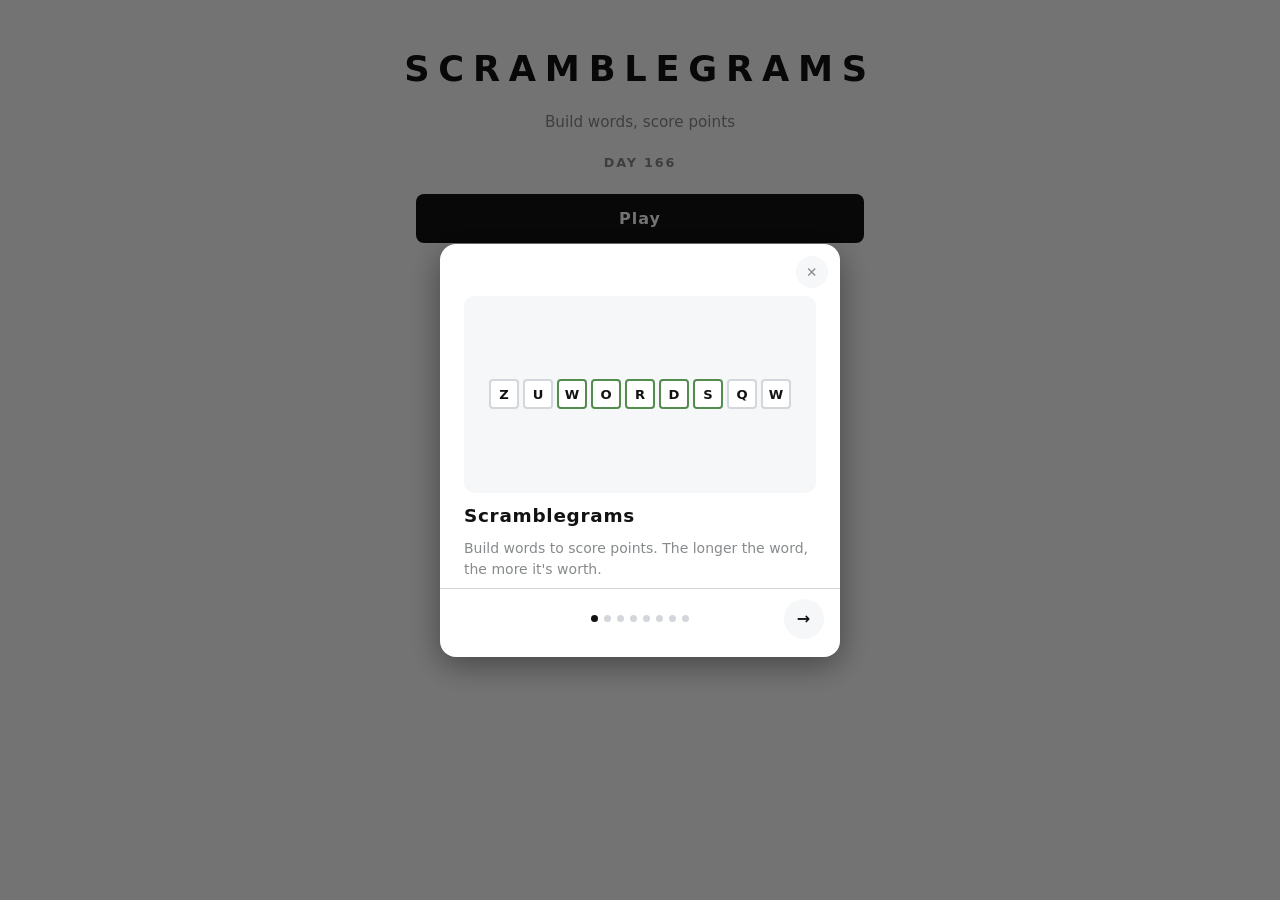
==== index.html @ f0c613c8 "feat: number of players, ui: add tiles remaining to the share grid" ====
<!DOCTYPE html>
<html lang="en">
<head>
  <meta charset="UTF-8">
  <meta name="viewport" content="width=device-width, initial-scale=1.0">
  <title>Scramblegrams</title>
  <meta name="description" content="Build words, score points">
  <meta name="theme-color" content="#121213">
  <link rel="icon" href="/favicon.svg" type="image/svg+xml">
  <link rel="manifest" href="/manifest.json">
  <link rel="apple-touch-icon" href="/icon.svg">
  <link rel="stylesheet" href="style.css">
</head>
<body>

<div id="app">

  <!-- ── Start ─────────────────────────────────────────────────────────────── -->
  <div id="start-screen">
    <div class="start-top">
      <h1 class="start-title">SCRAMBLEGRAMS</h1>
    </div>
    <div class="start-sub-row">
      <p class="start-sub">Build words, score points</p>
    </div>

    <p id="day-number" class="start-day"></p>

    <button id="start-btn" class="btn-primary" disabled>Loading…</button>

    <p id="player-count" class="player-count">— players today</p>

    <div id="played-today" hidden>
      <p class="played-msg">You've played today's puzzle</p>
      <p class="countdown-label">Next puzzle in</p>
      <p id="next-puzzle-countdown" class="countdown-timer">—</p>
    </div>

    <div class="start-sub-row">
      <button id="lb-icon-btn" aria-label="Leaderboard">
        <svg width="20" height="20" viewBox="0 0 20 20" fill="currentColor">
          <path d="M4 2h12v7a6 6 0 0 1-12 0V2z"/>
          <path d="M4 5H1a2 2 0 0 0 0 4h3M16 5h3a2 2 0 0 1 0 4h-3"/>
          <rect x="7" y="14" width="6" height="2" rx="1"/>
          <rect x="5" y="17" width="10" height="2" rx="1"/>
        </svg>
      </button>
      <button id="stats-btn" aria-label="Your stats">
        <svg width="18" height="18" viewBox="0 0 18 18" fill="currentColor">
          <rect x="0"  y="10" width="4" height="8" rx="1"/>
          <rect x="7"  y="5"  width="4" height="13" rx="1"/>
          <rect x="14" y="0"  width="4" height="18" rx="1"/>
        </svg>
      </button>
      <button id="profile-icon-btn" aria-label="Edit profile">
        <svg width="16" height="17" viewBox="0 0 16 17" fill="currentColor">
          <circle cx="8" cy="5" r="4"/>
          <path d="M0 17c0-4.4 3.6-8 8-8s8 3.6 8 8" fill-rule="evenodd"/>
        </svg>
      </button>
      <button id="theme-btn" aria-label="Switch to dark mode">
        <!-- Moon: shown in light mode -->
        <svg id="theme-icon-moon" width="16" height="16" viewBox="0 0 16 16" fill="currentColor">
          <path d="M6 1a7 7 0 1 0 9 9 5.5 5.5 0 0 1-9-9z"/>
        </svg>
        <!-- Sun: shown in dark mode -->
        <svg id="theme-icon-sun" width="16" height="16" viewBox="0 0 16 16" fill="currentColor" hidden>
          <circle cx="8" cy="8" r="3"/>
          <rect x="7.2" y="0"  width="1.6" height="2.5" rx=".8"/>
          <rect x="7.2" y="13.5" width="1.6" height="2.5" rx=".8"/>
          <rect x="0"   y="7.2" width="2.5" height="1.6" rx=".8"/>
          <rect x="13.5" y="7.2" width="2.5" height="1.6" rx=".8"/>
          <rect x="2.1" y="1.5" width="1.6" height="2.5" rx=".8" transform="rotate(45 3 3)"/>
          <rect x="10.5" y="1.5" width="1.6" height="2.5" rx=".8" transform="rotate(-45 13 3)"/>
          <rect x="2.1" y="10.1" width="1.6" height="2.5" rx=".8" transform="rotate(-45 3 13)"/>
          <rect x="10.5" y="10.1" width="1.6" height="2.5" rx=".8" transform="rotate(45 13 13)"/>
        </svg>
      </button>
    </div>
  </div>

  <!-- ── Profile setup ──────────────────────────────────────────────────────── -->
  <div id="profile-screen" hidden>
    <button class="screen-back" id="profile-back">←</button>
    <h2 class="screen-title">Create your profile</h2>
    <p class="screen-sub">Your name and flag will appear on the leaderboard</p>

    <div class="profile-field">
      <label class="field-label" for="profile-name">Nickname</label>
      <input id="profile-name" class="field-input" type="text"
        placeholder="e.g. WordWizard"
        maxlength="20" autocomplete="off" autocorrect="off" spellcheck="false">
    </div>

    <div class="profile-field flag-field">
      <p class="field-label">Country</p>
      <div class="flag-grid-scroll">
        <div id="flag-grid" class="flag-grid"></div>
      </div>
    </div>

    <button id="profile-save" class="btn-primary" disabled>Save &amp; continue</button>
  </div>

  <!-- ── Leaderboard ────────────────────────────────────────────────────────── -->
  <div id="leaderboard-screen" hidden>
    <div class="lb-header">
      <button class="screen-back" id="lb-back">←</button>
      <h2 class="screen-title">Leaderboard</h2>
    </div>

    <div class="lb-tabs">
      <button class="lb-tab active" data-mode="today">Today</button>
      <button class="lb-tab" data-mode="best">All-time best</button>
    </div>

    <div id="lb-list" class="lb-list"></div>
  </div>

  <!-- ── Game ──────────────────────────────────────────────────────────────── -->
  <div id="game-screen" hidden>
    <bg-game-header id="header"></bg-game-header>

    <div id="game-body">
      <bg-word-board id="word-board"></bg-word-board>
    </div>

    <div id="bottom-panel">
      <bg-tile-rack id="tile-rack"></bg-tile-rack>
      <sg-tray id="tray"></sg-tray>
      <p id="status-msg" class="status-msg"></p>
    </div>
  </div>

  <!-- ── Result ─────────────────────────────────────────────────────────────── -->
  <div id="result-screen" hidden>
    <p id="final-day" class="result-day"></p>
    <div id="final-score"></div>
    <p id="final-time"></p>
    <p id="final-rank" class="final-rank"></p>
    <div id="result-stats" class="result-stats" hidden>
      <div class="result-stat"><span class="result-stat-val" id="stat-streak">0</span><span class="result-stat-lbl">Streak</span></div>
      <div class="result-stat"><span class="result-stat-val" id="stat-personal-best">0</span><span class="result-stat-lbl">Best</span></div>
      <div class="result-stat"><span class="result-stat-val" id="stat-games-played">0</span><span class="result-stat-lbl">Played</span></div>
    </div>
    <div id="final-words"></div>
    <button id="lb-result-btn" class="btn-secondary">View leaderboard</button>
    <button id="share-btn" class="btn-secondary">Share score</button>
  </div>

  <!-- ── Stats modal ──────────────────────────────────────────────────────── -->
  <div id="stats-modal" hidden>
    <div class="stats-card">
      <div class="stats-card-header">
        <h3 class="stats-title">Your stats</h3>
        <button id="stats-close" class="tour-close-btn" aria-label="Close">✕</button>
      </div>
      <div class="stats-grid">
        <div class="stats-item"><span class="stats-val" id="stat-streak">0</span><span class="stats-lbl">Streak</span></div>
        <div class="stats-item"><span class="stats-val" id="stat-max-streak">0</span><span class="stats-lbl">Max streak</span></div>
        <div class="stats-item"><span class="stats-val" id="stat-games-played">0</span><span class="stats-lbl">Played</span></div>
        <div class="stats-item"><span class="stats-val" id="stat-personal-best">0</span><span class="stats-lbl">Best score</span></div>
      </div>
    </div>
  </div>

  <!-- ── Retire confirm ───────────────────────────────────────────────────── -->
  <div id="retire-modal" hidden>
    <div class="retire-card">
      <p class="retire-question">Finish today's puzzle and submit your score?</p>
      <div class="retire-actions">
        <button id="retire-no"  class="retire-btn retire-btn-no">Not yet</button>
        <button id="retire-yes" class="retire-btn retire-btn-yes">Finish</button>
      </div>
    </div>
  </div>

  <!-- ── Tour modal ────────────────────────────────────────────────────────── -->
  <div id="tour-modal" hidden>
    <div class="tour-card">

      <div class="tour-card-header">
        <button id="tour-close" class="tour-close-btn" aria-label="Close">✕</button>
      </div>

      <div class="tour-slides-wrap">

        <!-- Slide 1: Welcome -->
        <div class="tour-slide" hidden>
          <div class="tour-visual">
            <div class="tour-tiles">
              <span class="tour-tile">Z</span>
              <span class="tour-tile">U</span>
              <span class="tour-tile tour-tile-new">W</span>
              <span class="tour-tile tour-tile-new">O</span>
              <span class="tour-tile tour-tile-new">R</span>
              <span class="tour-tile tour-tile-new">D</span>
              <span class="tour-tile tour-tile-new">S</span>
              <span class="tour-tile">Q</span>
              <span class="tour-tile">W</span>
            </div>
          </div>
          <h3 class="tour-title">Scramblegrams</h3>
          <p class="tour-body">Build words to score points. The longer the word, the more it's worth.</p>
        </div>

        <!-- Slide 2: Draw tiles -->
        <div class="tour-slide" hidden>
          <div class="tour-visual">
            <p class="tour-label">POOL</p>
            <div class="tour-tiles">
              <span class="tour-tile">Z</span>
              <span class="tour-tile">U</span>
              <span class="tour-tile tour-tile-new">P</span>
              <span class="tour-tile tour-tile-new">O</span>
              <span class="tour-tile tour-tile-new">O</span>
              <span class="tour-tile tour-tile-new">L</span>
              <span class="tour-tile">Q</span>
              <span class="tour-tile">W</span>
            </div>
          </div>
          <h3 class="tour-title">Your pool</h3>
          <p class="tour-body">You have up to 10 tiles to work with. 40 tiles in the whole game.</p>
        </div>

        <!-- Slide 3: Claim a word -->
        <div class="tour-slide" hidden>
          <div class="tour-visual">
            <div class="tour-tiles">
              <span class="tour-tile">Z</span>
              <span class="tour-tile">U</span>
              <span class="tour-tile tour-tile-new">B</span>
              <span class="tour-tile tour-tile-new">A</span>
              <span class="tour-tile tour-tile-new">N</span>
              <span class="tour-tile tour-tile-new">K</span>
              <span class="tour-tile">S</span>
              <span class="tour-tile">Q</span>
              <span class="tour-tile">W</span>
            </div>
            <div class="tour-arrow">↓</div>
            <div class="tour-tiles">
              <span class="tour-tile claimed">B</span>
              <span class="tour-tile claimed">A</span>
              <span class="tour-tile claimed">N</span>
              <span class="tour-tile claimed">K</span>
              <span class="tour-pts">+3</span>
            </div>
          </div>
          <h3 class="tour-title">Bank a word</h3>
          <p class="tour-body">Tap tiles from the pool into your tray, bank any word of 4 or more letters.</p>
        </div>

        <!-- Slide 4: Extend a word -->
        <div class="tour-slide" hidden>
          <div class="tour-visual">
            <div class="tour-row">
              <div class="tour-tiles">
                <span class="tour-tile from-word">B</span>
                <span class="tour-tile from-word">A</span>
                <span class="tour-tile from-word">N</span>
                <span class="tour-tile from-word">K</span>
              </div>
              <span class="tour-plus">+</span>
              <div class="tour-tiles">
                <span class="tour-tile">I</span>
                <span class="tour-tile">N</span>
                <span class="tour-tile">G</span>
              </div>
            </div>
            <div class="tour-arrow">↓</div>
            <div class="tour-tiles">
              <span class="tour-tile claimed">B</span>
              <span class="tour-tile claimed">A</span>
              <span class="tour-tile claimed">N</span>
              <span class="tour-tile claimed">K</span>
              <span class="tour-tile claimed">I</span>
              <span class="tour-tile claimed">N</span>
              <span class="tour-tile claimed">G</span>
              <span class="tour-pts">+5</span>
            </div>
          </div>
          <h3 class="tour-title">Extend a word</h3>
          <p class="tour-body">Tap a banked word into the tray, add new tiles from your pool, and put a longer word in its place.</p>
        </div>

        <!-- Slide 5: Recombine -->
        <div class="tour-slide" hidden>
          <div class="tour-visual">
            <div class="tour-row">
              <div class="tour-tiles">
                <span class="tour-tile from-word">O</span>
                <span class="tour-tile from-word">V</span>
                <span class="tour-tile from-word">E</span>
                <span class="tour-tile from-word">R</span>
              </div>
              <span class="tour-plus">+</span>
              <div class="tour-tiles">
                <span class="tour-tile from-word">C</span>
                <span class="tour-tile from-word">A</span>
                <span class="tour-tile from-word">S</span>
                <span class="tour-tile from-word">T</span>
              </div>
            </div>
            <div class="tour-arrow">↓</div>
            <div class="tour-tiles">
              <span class="tour-tile claimed">O</span>
              <span class="tour-tile claimed">V</span>
              <span class="tour-tile claimed">E</span>
              <span class="tour-tile claimed">R</span>
              <span class="tour-tile claimed">C</span>
              <span class="tour-tile claimed">A</span>
              <span class="tour-tile claimed">S</span>
              <span class="tour-tile claimed">T</span>
              <span class="tour-pts">+6</span>
            </div>
          </div>
          <h3 class="tour-title">Combine words</h3>
          <p class="tour-body">Tap multiple banked words and merge them into one new word. All source letters must be used.</p>
        </div>

        <!-- Slide 6: Rearrange freely -->
        <div class="tour-slide" hidden>
          <div class="tour-visual">
            <div class="tour-row">
              <div class="tour-tiles">
                <span class="tour-tile from-word">D</span>
                <span class="tour-tile from-word">R</span>
                <span class="tour-tile from-word">A</span>
                <span class="tour-tile from-word">W</span>
              </div>
              <span class="tour-plus">+</span>
              <div class="tour-tiles">
                <span class="tour-tile">E</span><span class="tour-tile">N</span>
              </div>
            </div>
            <div class="tour-arrow">↓</div>
            <div class="tour-tiles">
              <span class="tour-tile claimed">W</span>
              <span class="tour-tile claimed">A</span>
              <span class="tour-tile claimed">R</span>
              <span class="tour-tile claimed">D</span>
              <span class="tour-tile claimed">E</span>
              <span class="tour-tile claimed">N</span>
              <span class="tour-pts">+4</span>
            </div>
          </div>
          <h3 class="tour-title">Rearrange freely</h3>
          <p class="tour-body">When extending, the letters don't have to stay in order — scramble them to find new words.</p>
        </div>

        <!-- Slide 7: Scoring -->
        <div class="tour-slide" hidden>
          <div class="tour-visual">
            <div class="tour-score-row">
              <div class="tour-tiles">
                <span class="tour-tile claimed">D</span>
                <span class="tour-tile claimed">R</span>
                <span class="tour-tile claimed">A</span>
                <span class="tour-tile claimed">W</span>
              </div>
              <span class="tour-pts">+2</span>
            </div>
            <div class="tour-score-row">
              <div class="tour-tiles">
                <span class="tour-tile claimed">D</span>
                <span class="tour-tile claimed">R</span>
                <span class="tour-tile claimed">A</span>
                <span class="tour-tile claimed">W</span>
                <span class="tour-tile claimed">S</span>
              </div>
              <span class="tour-pts">+3</span>
            </div>
            <div class="tour-score-row">
              <div class="tour-tiles">
                <span class="tour-tile claimed">D</span>
                <span class="tour-tile claimed">R</span>
                <span class="tour-tile claimed">A</span>
                <span class="tour-tile claimed">W</span>
                <span class="tour-tile claimed">I</span>
                <span class="tour-tile claimed">N</span>
                <span class="tour-tile claimed">G</span>
              </div>
              <span class="tour-pts">+5</span>
            </div>
          </div>
          <h3 class="tour-title">Scoring</h3>
          <p class="tour-body">Longer words score more points. Extend and recombine to keep growing your total.</p>
        </div>

        <!-- Slide 8: Finish the game -->
        <div class="tour-slide" hidden>
          <div class="tour-visual">
            <div class="tour-finish-icon">
              <svg width="40" height="32" viewBox="0 0 16 13" fill="none" stroke="currentColor" stroke-width="2.5" stroke-linecap="round" stroke-linejoin="round" aria-hidden="true">
                <path d="M1 6.5L6 11.5L15 1.5"/>
              </svg>
            </div>
          </div>
          <h3 class="tour-title">Submit your score</h3>
          <p class="tour-body">When you're done, submit your score to see how you've done on the leaderboard.</p>
        </div>

      </div><!-- /tour-slides-wrap -->

      <div class="tour-footer">
        <button id="tour-prev" class="tour-nav-btn">←</button>
        <div class="tour-dots">
          <span class="tour-dot"></span>
          <span class="tour-dot"></span>
          <span class="tour-dot"></span>
          <span class="tour-dot"></span>
          <span class="tour-dot"></span>
          <span class="tour-dot"></span>
          <span class="tour-dot"></span>
          <span class="tour-dot"></span>
        </div>
        <div class="tour-footer-right">
          <button id="tour-next" class="tour-nav-btn">→</button>
          <button id="tour-got-it" class="tour-got-it" hidden>Got it</button>
        </div>
      </div>

    </div><!-- /tour-card -->
  </div><!-- /tour-modal -->

</div>

<script>
  if ('serviceWorker' in navigator) navigator.serviceWorker.register('/sw.js');
</script>
<script type="module" src="js/app.js"></script>

</body>
</html>
---- style.css ----
/* ── Reset & root ─────────────────────────────────────────────────────────── */

:root {
  --font: 'Virgil', system-ui, -apple-system, 'Helvetica Neue', Arial, sans-serif;
  /* fluid: fits 10 tiles in a row on screens ≥ 480px; floors at 38px on narrow phones */
  --tile-sz: clamp(38px, calc((min(100vw, 480px) - 32px - 45px) / 10), 52px);
  --tile-gap: 5px;
  --col-0: #ffffff;
  --col-1: #f6f7f8;
  --col-2: #d3d6da;
  --col-3: #878a8c;
  --col-dark: #121213;
  --col-claimed: #121213;
  --col-from-word: #b59f3b;
  --col-error: #c9414b;
  --col-success: #538d4e;
  --radius: 5px;
  --bottom-safe: env(safe-area-inset-bottom, 0px);
}

*, *::before, *::after { box-sizing: border-box; margin: 0; padding: 0; }

[hidden] { display: none !important; }

html, body { height: 100%; overflow: hidden; }

body {
  font-family: var(--font);
  background: var(--col-0);
  color: var(--col-dark);
  display: flex;
  justify-content: center;
}

#app {
  width: 100%;
  height: 100%;
  display: flex;
  flex-direction: column;
  overflow: hidden;
}

/* ── Start screen ─────────────────────────────────────────────────────────── */

#start-screen {
  flex: 1;
  overflow-y: auto;
  display: flex;
  flex-direction: column;
  align-items: center;
  padding: 48px 16px;
  gap: 24px;
  max-width: 480px;
  margin: 0 auto;
  width: 100%;
}

.start-top {
  display: flex;
  align-items: center;
  justify-content: center;
  gap: 12px;
  width: 100%;
  position: relative;
}

.start-title { font-size: 2.2rem; font-weight: 800; letter-spacing: .25em; }

.start-sub-row {
  display: flex;
  align-items: center;
  gap: 8px;
}

.start-sub { color: var(--col-3); font-size: .95rem; }

.start-day {
  font-size: .8rem;
  font-weight: 700;
  text-transform: uppercase;
  letter-spacing: .14em;
  color: var(--col-3);
}

.player-count {
  font-size: .8rem;
  color: var(--col-3);
  text-align: center;
}

.played-msg {
  font-size: .95rem;
  color: var(--col-3);
  text-align: center;
}

.countdown-label {
  font-size: .7rem;
  font-weight: 700;
  text-transform: uppercase;
  letter-spacing: .12em;
  color: var(--col-3);
  text-align: center;
  margin-top: 16px;
}

.countdown-timer {
  font-size: 2rem;
  font-weight: 800;
  letter-spacing: .06em;
  text-align: center;
  margin-top: 4px;
}

#played-today {
  display: flex;
  flex-direction: column;
  align-items: center;
  gap: 4px;
  width: 100%;
}

#lb-icon-btn,
#how-to-play-btn,
#stats-btn,
#theme-btn,
#profile-icon-btn {
  background: transparent;
  color: var(--col-3);
  padding: 4px;
  border-radius: 6px;
  transition: color 80ms;
  flex-shrink: 0;
}
#lb-icon-btn:hover,
#how-to-play-btn:hover,
#stats-btn:hover,
#theme-btn:hover,
#profile-icon-btn:hover { color: var(--col-dark); }

#how-to-play-btn { font-size: 1.1rem; font-weight: 800; width: 30px; text-align: center; }


/* ── Shared buttons ───────────────────────────────────────────────────────── */

button {
  font-family: var(--font);
  font-weight: 700;
  letter-spacing: .06em;
  border: none;
  cursor: pointer;
  border-radius: var(--radius);
  transition: opacity 80ms, transform 60ms;
}

button:active:not(:disabled) { transform: scale(.97); }
button:disabled { opacity: .38; cursor: not-allowed; }

.btn-primary {
  background: var(--col-dark);
  color: #fff;
  padding: 15px 40px;
  font-size: 1rem;
  border-radius: 8px;
  width: 100%;
}

.btn-secondary {
  background: transparent;
  color: var(--col-dark);
  border: 2px solid var(--col-dark);
  padding: 13px 40px;
  font-size: 1rem;
  border-radius: 8px;
  width: 100%;
}

/* ── Game screen ──────────────────────────────────────────────────────────── */

#game-screen {
  display: flex;
  flex-direction: column;
  height: 100%;
  overflow: hidden;
}

/* ── Header ───────────────────────────────────────────────────────────────── */

bg-game-header {
  display: block;
  flex-shrink: 0;
  padding: 10px 16px 8px;
  border-bottom: 1px solid var(--col-2);
  max-width: 480px;
  margin: 0 auto;
  width: 100%;
}

.header-top {
  display: flex;
  align-items: center;
  margin-bottom: 6px;
  position: relative;
}

.header-title {
  flex: 1;
  text-align: center;
  font-size: 1.2rem;
  font-weight: 800;
  letter-spacing: .2em;
}

.header-back-btn {
  background: transparent;
  color: var(--col-3);
  font-size: 1rem;
  padding: 2px 6px;
  border-radius: 6px;
  transition: color 80ms;
  flex-shrink: 0;
}

.header-back-btn:hover { color: var(--col-dark); }

.header-stats { display: flex; justify-content: center; align-items: center; gap: 28px; }

.stat { display: flex; flex-direction: column; align-items: center; gap: 1px; }
.stat-val { font-size: 1.1rem; font-weight: 700; line-height: 1; }
.stat-lbl { font-size: .58rem; font-weight: 600; text-transform: uppercase; letter-spacing: .1em; color: var(--col-3); }
.stat.urgent .stat-val { color: var(--col-error); }

/* ── Scrollable word board ────────────────────────────────────────────────── */

#game-body {
  flex: 1;
  overflow-y: auto;
  -webkit-overflow-scrolling: touch;
  padding: 12px 8px 8px;
  display: flex;
  flex-direction: column;
}

bg-word-board {
  flex: 1;
  display: flex;
  flex-wrap: wrap;
  gap: 8px;
  justify-content: center;
  align-content: flex-start;
}

/* When the board is empty, centre the message both axes */
bg-word-board:has(.board-empty) {
  align-content: center;
}

.board-empty {
  color: var(--col-3);
  font-size: .875rem;
  font-style: italic;
  text-align: center;
  width: 100%;
}

bg-word {
  display: inline-flex;
  flex-direction: column;
  align-items: flex-start;
  gap: 3px;
  padding: 6px;
  border-radius: 8px;
  border: 2px solid transparent;
  cursor: pointer;
  transition: opacity 80ms;
  user-select: none;
  -webkit-tap-highlight-color: transparent;
}

bg-word:active { opacity: .7; }

.word-pts {
  font-size: .62rem;
  font-weight: 700;
  color: var(--col-3);
  letter-spacing: .05em;
  padding-left: 2px;
}

/* ── Tiles (shared bg-tile) ───────────────────────────────────────────────── */

.tile-row { display: flex; gap: var(--tile-gap); }

bg-tile {
  display: inline-flex;
  align-items: center;
  justify-content: center;
  width: var(--tile-sz);
  height: var(--tile-sz);
  font-size: 1.05rem;
  font-weight: 800;
  text-transform: uppercase;
  border: 2px solid var(--col-2);
  border-radius: var(--radius);
  background: var(--col-0);
  color: var(--col-dark);
  user-select: none;
}

bg-tile::before { content: attr(letter); }

bg-tile[data-state="claimed"] {
  background: var(--col-claimed);
  color: #fff;
  border-color: var(--col-claimed);
}

/* ── Sticky bottom panel ──────────────────────────────────────────────────── */

#bottom-panel {
  flex-shrink: 0;
  background: var(--col-0);
  border-top: 1px solid var(--col-2);
  padding: 10px 16px calc(12px + var(--bottom-safe));
  display: flex;
  max-width: 480px;
  margin: 0 auto;
  width: 100%;
  flex-direction: column;
  gap: 8px;
}

/* ── Unclaimed rack ───────────────────────────────────────────────────────── */

bg-tile-rack { display: block; }

.rack-label {
  font-size: .62rem;
  font-weight: 700;
  text-transform: uppercase;
  letter-spacing: .1em;
  color: var(--col-3);
  margin-bottom: 6px;
}

.rack-row {
  display: flex;
  flex-wrap: wrap;
  gap: var(--tile-gap);
  min-height: var(--tile-sz);
  align-items: center;
}

.rack-empty { font-size: .82rem; color: var(--col-3); font-style: italic; }

bg-tile.tappable {
  cursor: pointer;
  -webkit-tap-highlight-color: transparent;
  transition: transform 80ms;
}

bg-tile.tappable:active { transform: scale(.88); }

/* ── Composing tray ───────────────────────────────────────────────────────── */

sg-tray {
  display: flex;
  align-items: flex-start;
  gap: 8px;
  background: var(--col-1);
  border-radius: 10px;
  padding: 8px 10px;
}

.tray-x {
  flex-shrink: 0;
  padding: 0 14px;
  height: var(--tile-sz);
  background: var(--col-2);
  color: var(--col-3);
  font-size: .8rem;
  border-radius: var(--radius);
  white-space: nowrap;
}

.tray-inner {
  flex: 1;
  display: flex;
  flex-wrap: wrap;
  align-content: flex-start;
  gap: var(--tile-gap);
  min-height: var(--tile-sz);
}

.tray-hint {
  font-size: .8rem;
  color: var(--col-3);
  font-style: italic;
  white-space: nowrap;
}

.tray-tile {
  flex-shrink: 0;
  display: inline-flex;
  align-items: center;
  justify-content: center;
  width: var(--tile-sz);
  height: var(--tile-sz);
  font-size: 1.05rem;
  font-weight: 800;
  text-transform: uppercase;
  border-radius: var(--radius);
  background: var(--col-claimed);
  color: #fff;
  cursor: grab;
  user-select: none;
  touch-action: none;
  -webkit-tap-highlight-color: transparent;
}

.tray-tile::before { content: attr(letter); }

/* tiles sourced from a claimed word get a golden tint */
.tray-tile.from-word { background: var(--col-from-word); }

.tray-tile.tray-dragging { visibility: hidden; }

/* ghost follows the pointer during drag */
.tray-ghost {
  border-radius: var(--radius);
  font-size: 1.05rem;
  font-weight: 800;
  text-transform: uppercase;
  background: var(--col-claimed);
  color: #fff;
  display: flex;
  align-items: center;
  justify-content: center;
  cursor: grabbing;
  box-shadow: 0 6px 20px rgba(0,0,0,.3);
}

.tray-ghost::before { content: attr(letter); }
.tray-ghost.from-word { background: var(--col-from-word); }

.tray-claim {
  flex-shrink: 0;
  padding: 0 14px;
  height: var(--tile-sz);
  background: var(--col-2);
  color: var(--col-3);
  font-size: .8rem;
  border-radius: var(--radius);
  white-space: nowrap;
  transition: background 120ms, color 120ms;
}

.tray-claim.valid {
  background: var(--col-success);
  color: #fff;
}

/* ── Header retire button ─────────────────────────────────────────────────── */

.header-howto-btn {
  background: transparent;
  color: var(--col-3);
  padding: 4px 6px;
  border-radius: 6px;
  font-size: 1rem;
  font-weight: 800;
  transition: color 80ms;
  flex-shrink: 0;
}

.header-howto-btn:hover { color: var(--col-dark); }

.header-finish-btn {
  background: transparent;
  color: var(--col-3);
  padding: 4px 6px;
  border-radius: 6px;
  transition: color 80ms, background 80ms;
  flex-shrink: 0;
}

.header-finish-btn:hover { color: var(--col-success); background: rgba(83,141,78,.08); }
.header-finish-btn.ready { color: var(--col-success); }

/* ── Stats modal ─────────────────────────────────────────────────────────── */

#stats-modal {
  position: fixed;
  inset: 0;
  z-index: 100;
  display: flex;
  align-items: center;
  justify-content: center;
  padding: 16px;
  background: rgba(0,0,0,.55);
}

.stats-card {
  background: var(--col-0);
  border-radius: 16px;
  padding: 20px 24px 28px;
  width: 100%;
  max-width: 340px;
  box-shadow: 0 8px 32px rgba(0,0,0,.4);
}

.stats-card-header {
  display: flex;
  align-items: center;
  justify-content: space-between;
  margin-bottom: 20px;
}

.stats-title { font-size: 1rem; font-weight: 800; letter-spacing: .06em; }

.stats-grid {
  display: grid;
  grid-template-columns: 1fr 1fr;
  gap: 16px;
}

.stats-item { display: flex; flex-direction: column; align-items: center; gap: 4px; }
.stats-val  { font-size: 2.2rem; font-weight: 800; line-height: 1; }
.stats-lbl  { font-size: .62rem; font-weight: 700; text-transform: uppercase; letter-spacing: .1em; color: var(--col-3); }

/* ── Retire confirm modal ─────────────────────────────────────────────────── */

#retire-modal {
  position: fixed;
  inset: 0;
  z-index: 100;
  display: flex;
  align-items: center;
  justify-content: center;
  padding: 16px;
  background: rgba(0,0,0,.55);
}

.retire-card {
  background: var(--col-0);
  border-radius: 16px;
  padding: 28px 24px 24px;
  width: 100%;
  max-width: 280px;
  text-align: center;
  display: flex;
  flex-direction: column;
  gap: 20px;
  box-shadow: 0 8px 32px rgba(0,0,0,.4);
}

.retire-question {
  font-size: 1.05rem;
  font-weight: 700;
}

.retire-actions {
  display: flex;
  gap: 10px;
}

.retire-btn {
  flex: 1;
  padding: 13px;
  font-family: var(--font);
  font-weight: 700;
  font-size: .9rem;
  border-radius: 8px;
  border: none;
  cursor: pointer;
  transition: opacity 80ms;
}

.retire-btn:active { opacity: .8; }
.retire-btn-no  { background: var(--col-1); color: var(--col-dark); border: 2px solid var(--col-2); }
.retire-btn-yes { background: var(--col-dark); color: #fff; }

.status-msg {
  font-size: .8rem;
  font-weight: 600;
  min-height: 1em;
  text-align: center;
}

.status-msg.success { color: var(--col-success); }
.status-msg.error   { color: var(--col-error); }

/* ── Result screen ────────────────────────────────────────────────────────── */

#result-screen {
  flex: 1;
  overflow: hidden;
  padding: 32px 24px 24px;
  text-align: center;
  display: flex;
  flex-direction: column;
  align-items: center;
  gap: 16px;
  max-width: 480px;
  margin: 0 auto;
  width: 100%;
}

.result-day { font-size: .8rem; font-weight: 700; text-transform: uppercase; letter-spacing: .14em; color: var(--col-3); }

.final-solution {
  display: flex;
  flex-wrap: wrap;
  align-items: center;
  gap: 6px;
  background: var(--col-1);
  border-radius: 10px;
  padding: 12px 14px;
  width: 100%;
}

.solution-label {
  width: 100%;
  font-size: .6rem;
  font-weight: 700;
  text-transform: uppercase;
  letter-spacing: .12em;
  color: var(--col-3);
  margin-bottom: 2px;
}

.solution-word {
  font-size: .875rem;
  font-weight: 700;
  background: var(--col-claimed);
  color: #fff;
  padding: 4px 8px;
  border-radius: 5px;
}

.solution-pts { font-weight: 400; opacity: .7; }

.solution-total {
  margin-left: auto;
  font-size: .875rem;
  font-weight: 800;
  color: var(--col-success);
}

.result-stats {
  display: flex;
  gap: 24px;
  border-top: 1px solid var(--col-2);
  border-bottom: 1px solid var(--col-2);
  padding: 12px 0;
  width: 100%;
}

.result-stat { display: flex; flex-direction: column; align-items: center; flex: 1; gap: 2px; }
.result-stat-val { font-size: 1.5rem; font-weight: 800; line-height: 1; }
.result-stat-lbl { font-size: .6rem; font-weight: 700; text-transform: uppercase; letter-spacing: .1em; color: var(--col-3); }

#result-screen h2 { font-size: 1.6rem; font-weight: 800; letter-spacing: .12em; }
.big-score { font-size: 5rem; font-weight: 800; line-height: 1; }
.score-lbl { font-size: .8rem; font-weight: 700; text-transform: uppercase; letter-spacing: .12em; color: var(--col-3); }
#final-time { font-size: .85rem; color: var(--col-3); }
#final-words {
  flex: 1;
  min-height: 0;
  overflow-y: auto;
  width: 100%;
  text-align: left;
  border-top: 1px solid var(--col-2);
}

.result-word {
  display: flex;
  justify-content: space-between;
  padding: 10px 4px;
  border-bottom: 1px solid var(--col-2);
  font-size: 1.05rem;
  font-weight: 700;
  letter-spacing: .06em;
}

.rw-pts { color: var(--col-success); }
.no-words { color: var(--col-3); font-style: italic; padding: 16px 4px; font-size: .9rem; }
.final-rank { font-size: .9rem; color: var(--col-3); font-weight: 600; min-height: 1.2em; }

/* ── Profile screen ───────────────────────────────────────────────────────── */

#profile-screen {
  flex: 1;
  overflow: hidden;
  display: flex;
  flex-direction: column;
  gap: 16px;
  padding: 32px 24px 24px;
  max-width: 480px;
  margin: 0 auto;
  width: 100%;
}

.screen-back {
  align-self: flex-start;
  background: transparent;
  color: var(--col-3);
  font-size: 1.2rem;
  padding: 4px 8px 4px 0;
}

.screen-title { font-size: 1.6rem; font-weight: 800; letter-spacing: .06em; }
.screen-sub   { color: var(--col-3); font-size: .875rem; margin-top: -12px; }

.profile-field { display: flex; flex-direction: column; gap: 8px; width: 100%; }

/* flag-field expands to fill remaining space, with its scroll inside */
.flag-field { flex: 1; min-height: 0; }

.flag-grid-scroll {
  flex: 1;
  min-height: 0;
  overflow-y: auto;
  border: 1px solid var(--col-2);
  border-radius: 8px;
  padding: 8px;
  height: 100%;
}

.field-label {
  font-size: .7rem;
  font-weight: 700;
  text-transform: uppercase;
  letter-spacing: .1em;
  color: var(--col-3);
}

.field-input {
  font-family: var(--font);
  font-size: 1rem;
  font-weight: 600;
  padding: 12px 14px;
  border: 2px solid var(--col-2);
  border-radius: var(--radius);
  outline: none;
  width: 100%;
  transition: border-color 80ms;
}
.field-input:focus { border-color: var(--col-dark); }

.flag-grid {
  display: grid;
  grid-template-columns: repeat(auto-fill, minmax(44px, 1fr));
  gap: 6px;
}

.flag-btn {
  font-size: 1.5rem;
  padding: 6px;
  background: transparent;
  border-radius: 8px;
  border: 2px solid transparent;
  transition: border-color 80ms, background 80ms;
  line-height: 1;
}

.flag-btn:hover   { background: var(--col-1); }
.flag-btn.selected { border-color: var(--col-dark); background: var(--col-1); }

/* ── Leaderboard screen ───────────────────────────────────────────────────── */

#leaderboard-screen {
  flex: 1;
  overflow: hidden;
  display: flex;
  flex-direction: column;
  max-width: 480px;
  margin: 0 auto;
  width: 100%;
  padding: 24px 0 0;
}

.lb-header {
  display: flex;
  align-items: center;
  gap: 12px;
  padding: 0 24px 16px;
}

.lb-tabs {
  display: flex;
  gap: 4px;
  padding: 0 24px 12px;
  flex-shrink: 0;
}

.lb-tab {
  flex: 1;
  padding: 8px 4px;
  background: transparent;
  color: var(--col-dark);
  border: 2px solid var(--col-2);
  font-size: .7rem;
  font-weight: 700;
  letter-spacing: .05em;
  border-radius: 4px;
}

.lb-tab.active {
  background: var(--col-dark);
  color: #fff;
  border-color: var(--col-dark);
}

.lb-list {
  flex: 1;
  overflow-y: auto;
  padding: 0 24px 24px;
}

.lb-entry {
  display: flex;
  align-items: center;
  flex-wrap: wrap;
  gap: 10px;
  padding: 10px 0;
  border-bottom: 1px solid var(--col-2);
  font-size: .95rem;
}

.lb-entry.lb-me { background: var(--col-1); margin: 0 -8px; padding: 10px 8px; border-radius: 6px; }

.lb-rank    { width: 28px; font-size: .85rem; font-weight: 700; color: var(--col-3); flex-shrink: 0; }
.lb-name    { font-weight: 700; overflow: hidden; text-overflow: ellipsis; white-space: nowrap; max-width: 14ch; min-width: 0; }
.lb-flag    { flex: 1; font-size: 1.3rem; flex-shrink: 0; max-width: 2ch; }
.lb-score   { font-weight: 800; flex-shrink: 0; margin-left: auto; }
.lb-perfect { color: var(--col-from-word); font-size: .85rem; margin-left: 3px; }
.lb-words {
  width: 100%;
  font-size: .72rem;
  color: var(--col-3);
  letter-spacing: .04em;
  padding-top: 0;
  padding-left: calc(28px + 10px);
}

.lb-loading, .lb-empty {
  color: var(--col-3);
  font-size: .875rem;
  font-style: italic;
  text-align: center;
  padding: 32px 0;
}

/* ── Animations ───────────────────────────────────────────────────────────── */

@keyframes shake {
  0%,100% { transform: translateX(0); }
  20%      { transform: translateX(-7px); }
  40%      { transform: translateX(7px); }
  60%      { transform: translateX(-4px); }
  80%      { transform: translateX(4px); }
}

.shake { animation: shake .38s ease; }

/* ── Tour modal ───────────────────────────────────────────────────────────── */

#tour-modal {
  position: fixed;
  inset: 0;
  z-index: 100;
  display: flex;
  align-items: center;
  justify-content: center;
  padding: 16px;
  background: rgba(0,0,0,.55);
}

.tour-card {
  background: var(--col-0);
  border-radius: 16px;
  width: 100%;
  max-width: 400px;
  display: flex;
  flex-direction: column;
  overflow: hidden;
  box-shadow: 0 8px 32px rgba(0,0,0,.4);
}

.tour-card-header {
  display: flex;
  justify-content: flex-end;
  padding: 12px 12px 0;
}

.tour-close-btn {
  background: var(--col-1);
  color: var(--col-3);
  width: 32px;
  height: 32px;
  border-radius: 50%;
  font-size: .85rem;
  display: flex;
  align-items: center;
  justify-content: center;
}

.tour-close-btn:hover { background: var(--col-2); }

.tour-slides-wrap {
  padding: 8px 24px 8px;
  height: 300px;
  display: flex;
  flex-direction: column;
}

.tour-slide {
  display: flex;
  flex-direction: column;
  gap: 12px;
  height: 100%;
}

.tour-visual {
  flex: 1;
  display: flex;
  flex-direction: column;
  align-items: center;
  justify-content: center;
  gap: 10px;
  background: var(--col-1);
  border-radius: 10px;
  padding: 16px;
}

.tour-label {
  font-size: .6rem;
  font-weight: 700;
  letter-spacing: .12em;
  color: var(--col-3);
}

.tour-title {
  font-size: 1.15rem;
  font-weight: 800;
  letter-spacing: .04em;
}

.tour-body {
  font-size: .875rem;
  color: var(--col-3);
  line-height: 1.5;
}

/* Tile mockups */
.tour-tiles {
  display: flex;
  gap: 4px;
  align-items: center;
  flex-wrap: wrap;
  justify-content: center;
}

.tour-tile {
  display: inline-flex;
  align-items: center;
  justify-content: center;
  width: 30px;
  height: 30px;
  font-size: .82rem;
  font-weight: 800;
  text-transform: uppercase;
  border: 2px solid var(--col-2);
  border-radius: 4px;
  background: var(--col-0);
  color: var(--col-dark);
  flex-shrink: 0;
}

.tour-tile.claimed {
  background: var(--col-claimed);
  color: #fff;
  border-color: var(--col-claimed);
}

.tour-tile.from-word {
  background: var(--col-from-word);
  color: #fff;
  border-color: var(--col-from-word);
}

.tour-tile-new {
  border-color: var(--col-success);
}

.tour-arrow {
  font-size: 1.1rem;
  color: var(--col-3);
  line-height: 1;
}

.tour-row {
  display: flex;
  align-items: center;
  gap: 8px;
  justify-content: center;
}

.tour-plus {
  font-size: .9rem;
  font-weight: 700;
  color: var(--col-3);
}

.tour-pts {
  font-size: .85rem;
  font-weight: 800;
  color: var(--col-success);
  margin-left: 2px;
}

.tour-score-row {
  display: flex;
  align-items: center;
  gap: 10px;
}

/* Modes slide */
.tour-modes {
  display: flex;
  flex-direction: column;
  gap: 6px;
  width: 100%;
}

.tour-mode {
  display: flex;
  align-items: center;
  justify-content: space-between;
  padding: 7px 12px;
  border: 2px solid var(--col-2);
  border-radius: 6px;
}

.tour-mode.tour-mode-highlight { border-color: var(--col-dark); }

.tour-mode-name { font-weight: 700; font-size: .85rem; }
.tour-mode-desc { font-size: .75rem; color: var(--col-3); }

.tour-finish-icon {
  width: 72px;
  height: 72px;
  border-radius: 50%;
  background: var(--col-2);
  display: flex;
  align-items: center;
  justify-content: center;
  color: var(--col-dark);
}

/* Footer nav */
.tour-footer {
  display: flex;
  align-items: center;
  padding: 10px 16px 18px;
  border-top: 1px solid var(--col-2);
  gap: 8px;
}

.tour-dots {
  flex: 1;
  display: flex;
  justify-content: center;
  gap: 6px;
}

.tour-dot {
  width: 7px;
  height: 7px;
  border-radius: 50%;
  background: var(--col-2);
  transition: background 150ms;
  flex-shrink: 0;
}

.tour-dot.active { background: var(--col-dark); }

.tour-nav-btn {
  background: var(--col-1);
  color: var(--col-dark);
  width: 40px;
  height: 40px;
  border-radius: 50%;
  font-size: 1rem;
  flex-shrink: 0;
}

.tour-nav-btn:hover { background: var(--col-2); }
.tour-nav-btn.invisible { visibility: hidden; pointer-events: none; }

.tour-footer-right {
  min-width: 40px;
  display: flex;
  justify-content: flex-end;
  flex-shrink: 0;
}

.tour-got-it {
  background: var(--col-dark);
  color: #fff;
  padding: 10px 18px;
  border-radius: 20px;
  font-size: .85rem;
  white-space: nowrap;
}

/* ── Confetti ────────────────────────────────────────────────────────────── */

.confetti-piece {
  position: fixed;
  pointer-events: none;
  z-index: 200;
  border-radius: 2px;
  animation: confetti-fly linear forwards;
}

@keyframes confetti-fly {
  0%   { transform: translate(0, 0) rotate(0deg) scale(0); opacity: 1; }
  8%   { transform: translate(calc(var(--cx) * .08), calc(var(--cy) * .08)) scale(1) rotate(calc(var(--cr) * .08)); }
  75%  { opacity: 1; }
  100% { transform: translate(var(--cx), var(--cy)) rotate(var(--cr)) scale(1); opacity: 0; }
}

/* ── Dark mode ───────────────────────────────────────────────────────────── */

[data-theme="dark"] {
  --col-0:       #121213;
  --col-1:       #1a1a1b;
  --col-2:       #3a3a3c;
  --col-3:       #818384;
  --col-dark:    #ffffff;
  --col-claimed: #565758;
}

/* Unclaimed tiles need a visible background distinct from the page */
[data-theme="dark"] bg-tile { background: var(--col-1); }

/* White-bg elements need dark text in dark mode */
[data-theme="dark"] .btn-primary,
[data-theme="dark"] .retire-btn-yes,
[data-theme="dark"] .tour-got-it,
[data-theme="dark"] .lb-tab.active { color: #121213; }

/* Form inputs need explicit dark background */
[data-theme="dark"] .field-input {
  background: var(--col-1);
  color: var(--col-dark);
}
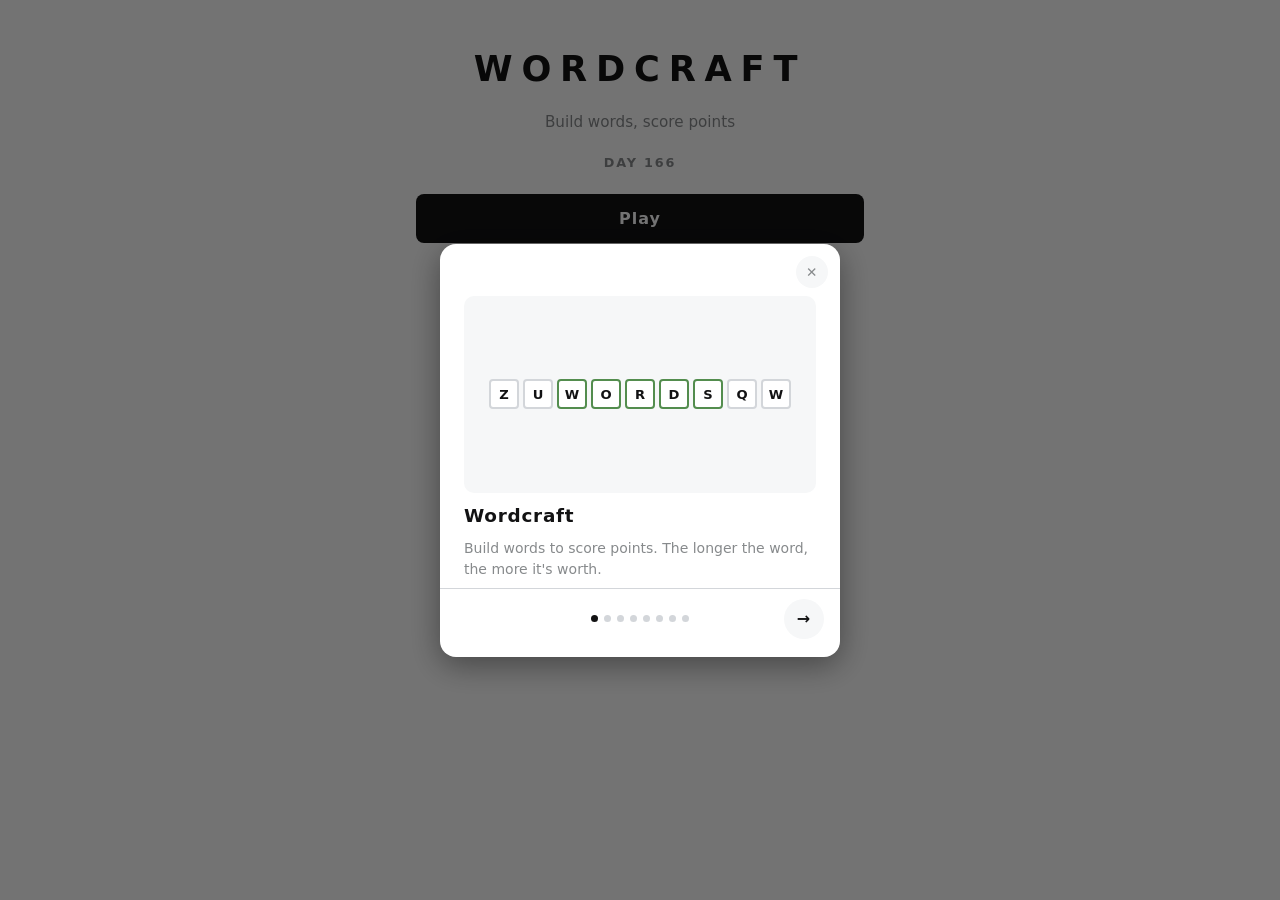
==== commit ab966954: "small name change and bug fix" ====
--- a/index.html
+++ b/index.html
@@ -28,13 +28,14 @@
 
     <button id="start-btn" class="btn-primary" disabled>Loading…</button>
 
-    <p id="player-count" class="player-count">— players today</p>
-
     <div id="played-today" hidden>
       <p class="played-msg">You've played today's puzzle</p>
+        <button id="start-share-btn" class="btn-secondary" hidden>Share score</button>
       <p class="countdown-label">Next puzzle in</p>
       <p id="next-puzzle-countdown" class="countdown-timer">—</p>
     </div>
+
+    <p id="player-count" class="player-count">— players today</p>
 
     <div class="start-sub-row">
       <button id="lb-icon-btn" aria-label="Leaderboard">
--- a/style.css
+++ b/style.css
@@ -92,6 +92,7 @@
   font-size: .95rem;
   color: var(--col-3);
   text-align: center;
+  margin-bottom: 16px;
 }
 
 .countdown-label {
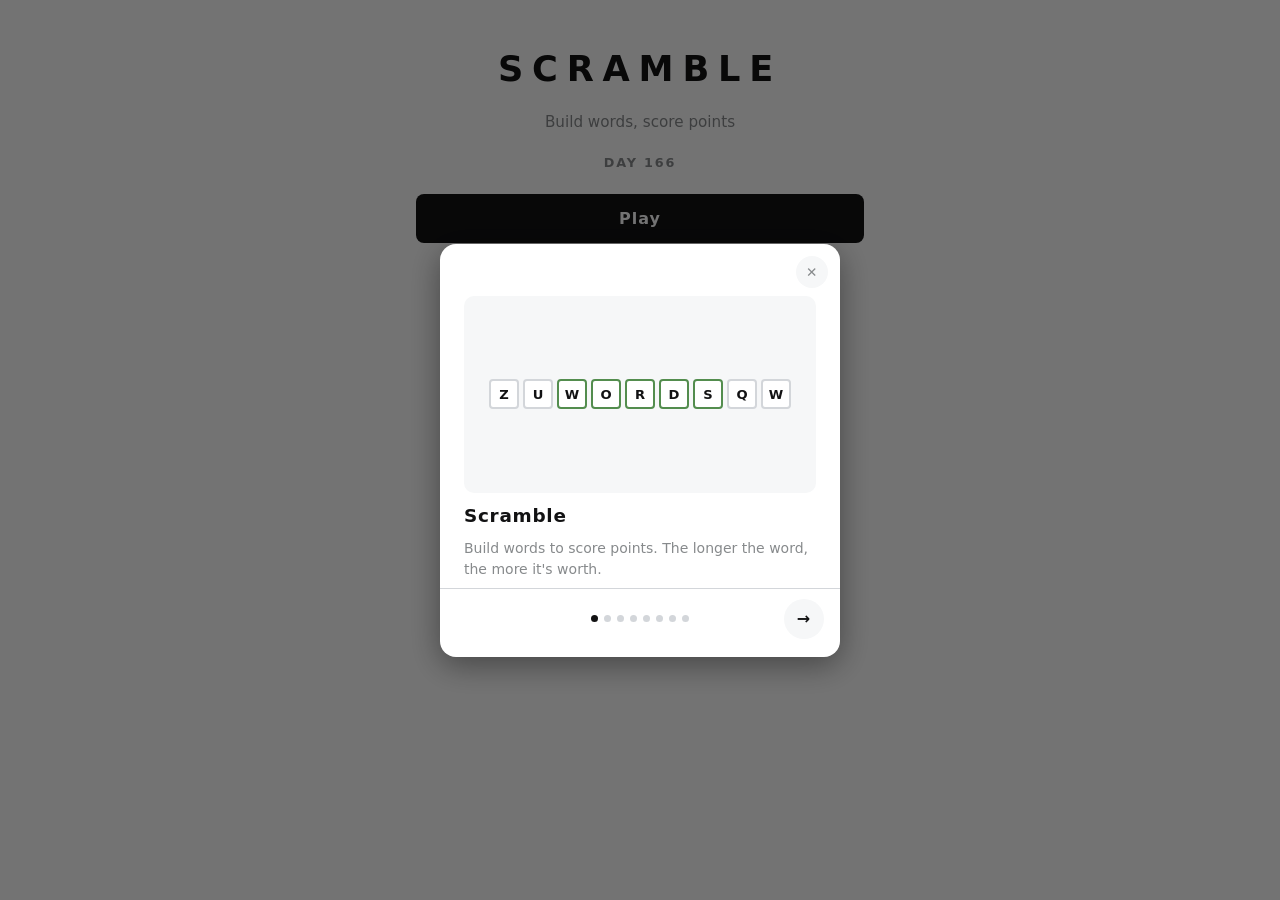
==== commit 54b6b92d: "name change again" ====
--- a/index.html
+++ b/index.html
@@ -30,12 +30,12 @@
 
     <div id="played-today" hidden>
       <p class="played-msg">You've played today's puzzle</p>
-        <button id="start-share-btn" class="btn-secondary" hidden>Share score</button>
+      <button id="start-share-btn" class="btn-secondary" hidden>Share score</button>
       <p class="countdown-label">Next puzzle in</p>
       <p id="next-puzzle-countdown" class="countdown-timer">—</p>
     </div>
 
-    <p id="player-count" class="player-count">— players today</p>
+    <p id="player-count" class="player-count">— scramblers today</p>
 
     <div class="start-sub-row">
       <button id="lb-icon-btn" aria-label="Leaderboard">
